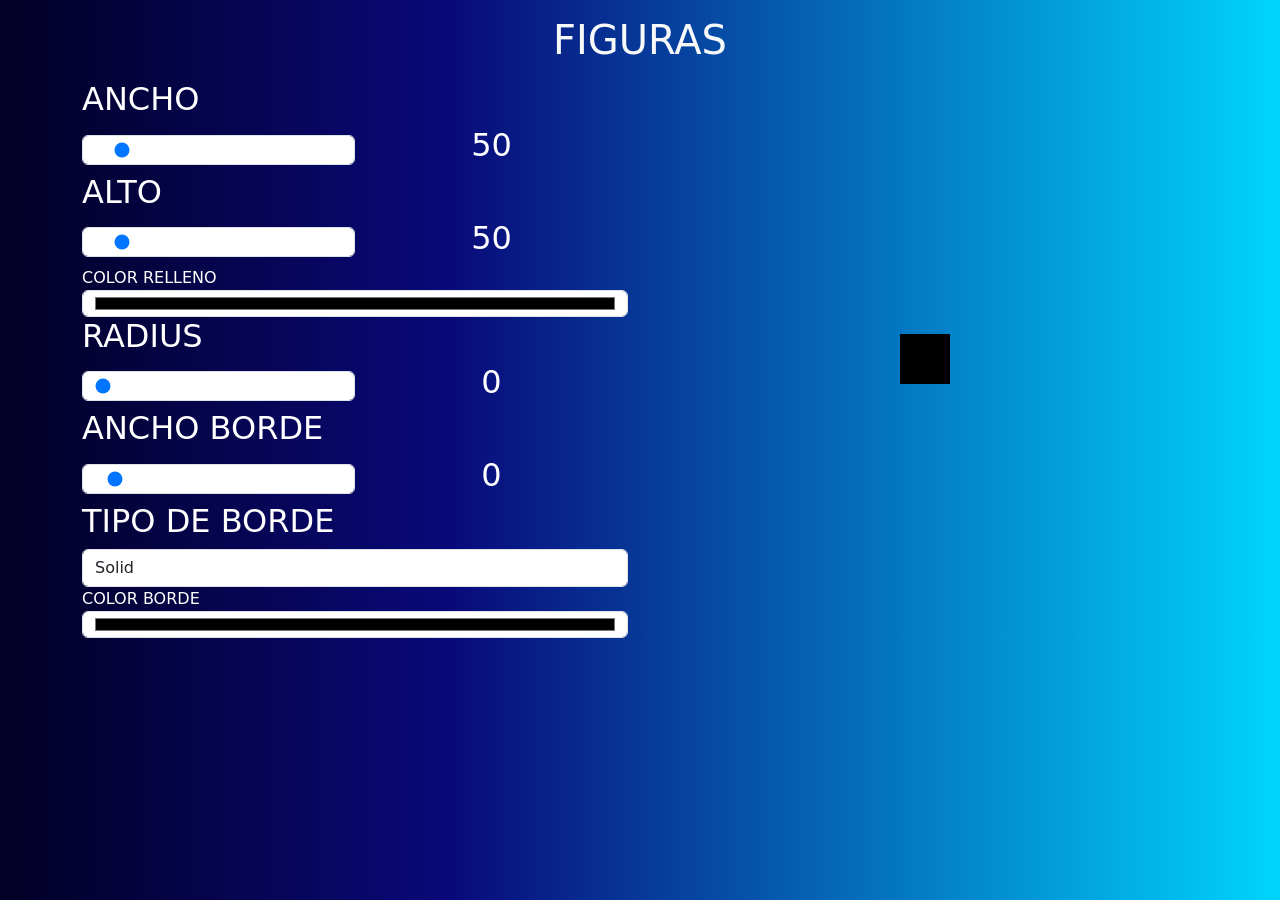
==== 03/index.html @ ca2d0487 "segundo commit" ====
<!DOCTYPE html>
<html lang="en">
<head>
    <meta charset="UTF-8">
    <meta name="viewport" content="width=device-width, initial-scale=1.0">
    <title>EJERCICIO 1</title>
    <link href="https://cdn.jsdelivr.net/npm/bootstrap@5.3.8/dist/css/bootstrap.min.css" rel="stylesheet">
    <link rel="stylesheet" href="style.css">
</head>

<body class="fondo">

   <div class="container">

     <h1 class="text-center text-light my-3">FIGURAS</h1>
     <div class="row">
        <div class="col">
            <table class="w-100">
                <tr>
                    <td colspan="2"><h2>ANCHO</h2></td>
                </tr>
                <tr>
                    <td class="w-50"> <input type="range" class="form-control" id="ancho" min="10" max="500" value="50"></td>
                    <td class="w-50 text-center" ><h2 id="vancho" >50</h2> </td>
                </tr>
                 <tr>
                    <td colspan="2"><h2>ALTO</h2></td>
                </tr>
                 <tr>
                    <td class="w-50"> <input type="range" class="form-control" id="alto" min="10" max="500" value="50"></td>
                    <td class="w-50 text-center" ><h2 id="valto">50</h2> </td>
                </tr>
                <tr>
                    <td colspan="2"><h>COLOR RELLENO</h></h2></td>
                </tr>
                 <tr>
                    <td colspan="2"> <input type="color" class="form-control" id="color"></td>
                    
                </tr>
                 <tr>
                    <td colspan="2"><h2>RADIUS</h2></td>
                </tr>
                 <tr>
                    <td class="w-50"> <input type="range" class="form-control" id="radius" min="0" max="100" value="0"></td>
                    <td class="w-50 text-center" ><h2 id="vradio">0</h2> </td>
                </tr>
                 <tr>
                    <td colspan="2"><h2>ANCHO BORDE</h2></td>
                </tr>
                 <tr>
                    <td class="w-50"> <input type="range" class="form-control" id="anchoborde" min="0" max="100" value="5"></td>
                    <td class="w-50 text-center" ><h2 id="vanchoborde">0</h2> </td>
                </tr>
                 <tr>
                    <td colspan="2"><h2>TIPO DE BORDE</h2></td>
                </tr>
                 <tr>
                    <td colspan="2" class="w-50"> 
                        <select id="tipoborde" class="form-control">
                            <option value="solid">Solid</option>
                            <option value="dashed">Dashed</option>
                            <option value="dotted">Dotted</option>
                            <option value="double">Double</option>
                        </select>

                    </td>
                </tr>
                 <tr>
                    <td colspan="2"><h>COLOR BORDE</h></h2></td>
                </tr>
                 <tr>
                    <td colspan="2"> <input type="color" class="form-control" id="colorborde"></td>
                    
                </tr>
                
            </table>
        </div>
       <div class="col centrar">
        <div id="figura">

        </div>

       </div>
     </div>
   </div>

   <script src="https://cdn.jsdelivr.net/npm/bootstrap@5.3.8/dist/js/bootstrap.min.js"></script>
   <script src="main.js"></script>



    
</body>
</html>
---- 03/style.css ----
.fondo{
    background: #020024;
background: linear-gradient(90deg,rgba(2, 0, 36, 1) 0%, rgba(9, 9, 121, 1) 35%, rgba(0, 212, 255, 1) 100%);
}
*{
    margin: 0;
    padding: 0;
    box-sizing: border-box;
    color: white;
    transition: all 2s ease;
}

#figura{
    display: block;
    background: black;
    width: 50px;
    height: 50px;
    border: 5px solid black;

}

.centrar{
    display: flex;
    justify-content: center;
    align-items: center;
}
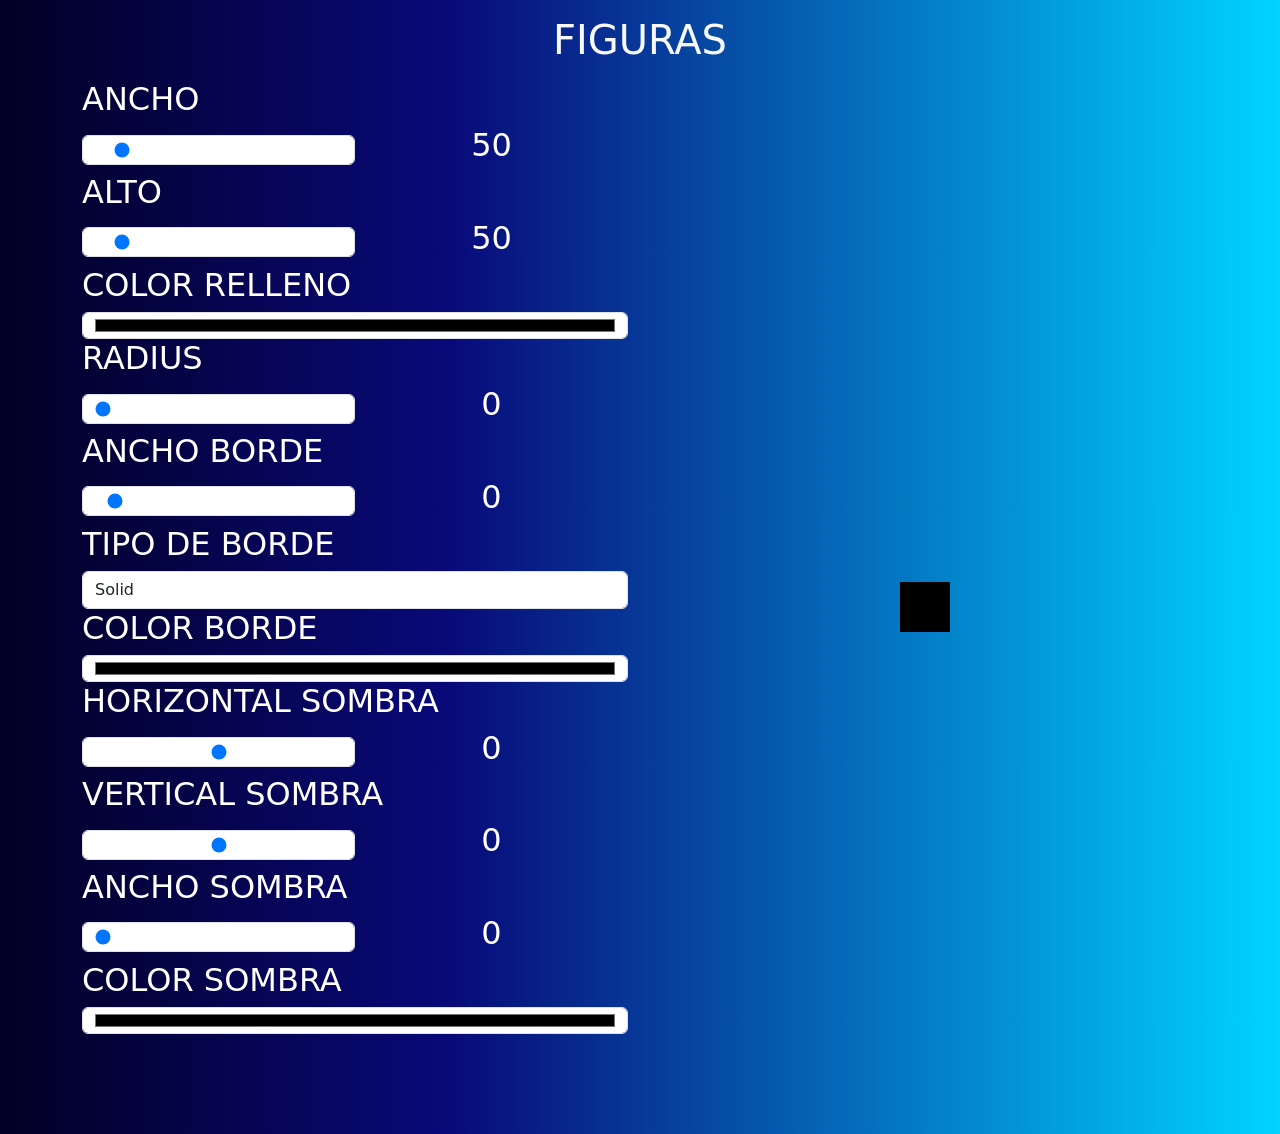
==== commit c132db7e: "final" ====
--- a/03/index.html
+++ b/03/index.html
@@ -31,7 +31,7 @@
                     <td class="w-50 text-center" ><h2 id="valto">50</h2> </td>
                 </tr>
                 <tr>
-                    <td colspan="2"><h>COLOR RELLENO</h></h2></td>
+                    <td colspan="2"><h2>COLOR RELLENO</h2></td>
                 </tr>
                  <tr>
                     <td colspan="2"> <input type="color" class="form-control" id="color"></td>
@@ -66,12 +66,67 @@
                     </td>
                 </tr>
                  <tr>
-                    <td colspan="2"><h>COLOR BORDE</h></h2></td>
+                    <td colspan="2"><h2>COLOR BORDE</h2></td>
                 </tr>
                  <tr>
                     <td colspan="2"> <input type="color" class="form-control" id="colorborde"></td>
                     
                 </tr>
+                <tr>
+    <td colspan="2"><h2>HORIZONTAL SOMBRA</h2></td>
+</tr>
+<tr>
+    <td class="w-50">
+        <input type="range" class="form-control"
+        id="hsombra" min="-100" max="100" value="0">
+    </td>
+
+    <td class="w-50 text-center">
+        <h2 id="vhsombra">0</h2>
+    </td>
+</tr>
+
+<tr>
+    <td colspan="2"><h2>VERTICAL SOMBRA</h2></td>
+</tr>
+
+<tr>
+    <td class="w-50">
+        <input type="range" class="form-control"
+        id="vsombra" min="-100" max="100" value="0">
+    </td>
+
+    <td class="w-50 text-center">
+        <h2 id="vvsombra">0</h2>
+    </td>
+</tr>
+
+<tr>
+    <td colspan="2"><h2>ANCHO SOMBRA</h2></td>
+</tr>
+
+<tr>
+    <td class="w-50">
+        <input type="range" class="form-control"
+        id="anchosombra" min="0" max="100" value="0">
+    </td>
+
+    <td class="w-50 text-center">
+        <h2 id="vanchosombra">0</h2>
+    </td>
+</tr>
+
+<tr>
+    <td colspan="2"><h2>COLOR SOMBRA</h2></td>
+</tr>
+
+<tr>
+    <td colspan="2">
+        <input type="color"
+        class="form-control"
+        id="colorsombra">
+    </td>
+</tr>
                 
             </table>
         </div>
--- a/03/style.css
+++ b/03/style.css
@@ -23,4 +23,7 @@
     display: flex;
     justify-content: center;
     align-items: center;
+}
+table{
+    margin-bottom: 100px;
 }
